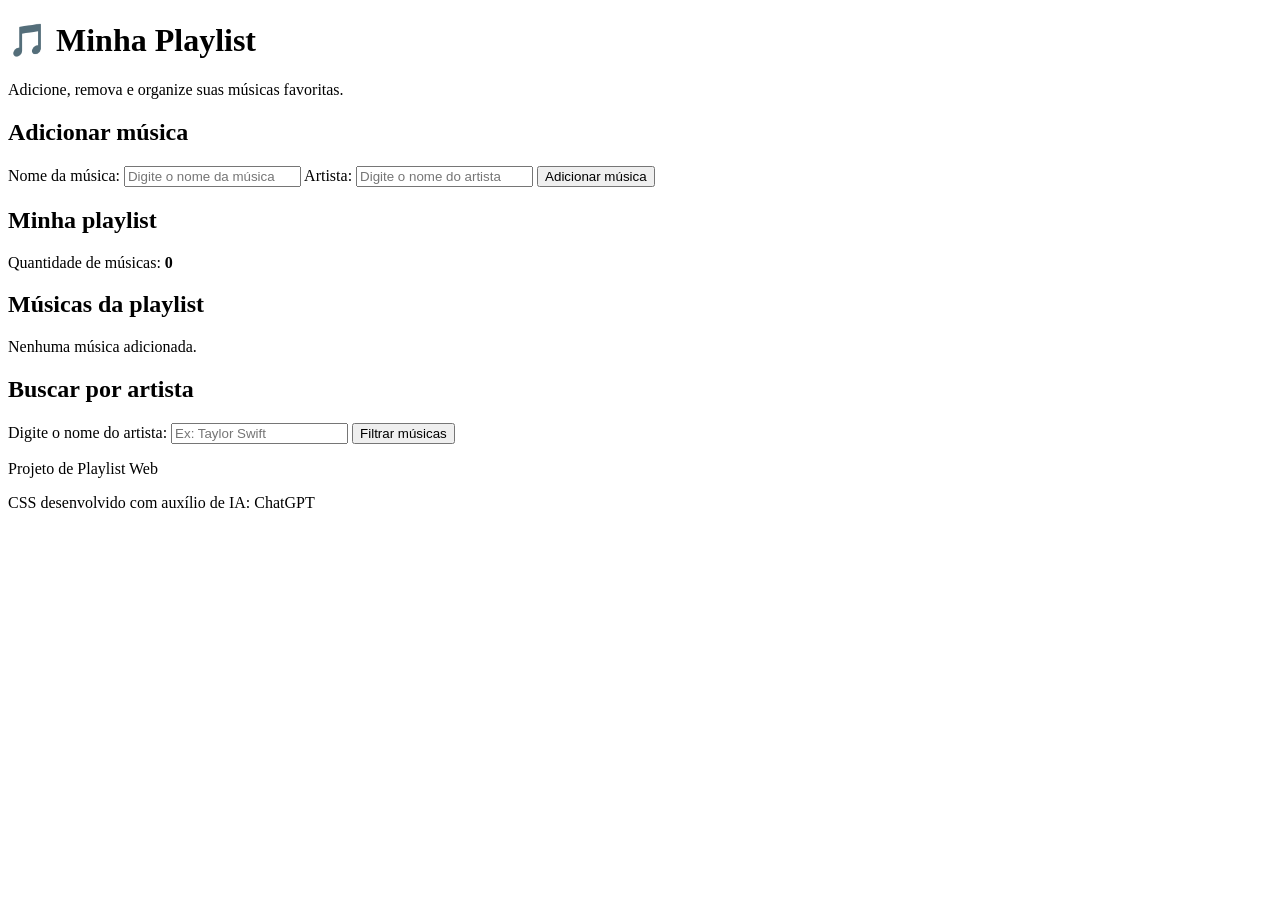
==== index.html @ 2eea327a "Primeiro commit" ====
<!doctype html>
<html lang="pt-br">
  <head>
    <meta charset="UTF-8" />
    <meta name="viewport" content="width=device-width, initial-scale=1.0" />

    <title>Minha Playlist</title>

    <link rel="stylesheet" href="style.css" />
  </head>

  <body>
    <header>
      <h1>🎵 Minha Playlist</h1>
      <p>Adicione, remova e organize suas músicas favoritas.</p>
    </header>

    <main>
      <!-- ÁREA PARA ADICIONAR MÚSICAS -->
      <section>
        <h2>Adicionar música</h2>

        <form id="formAdicionar">
          <label for="nomeMusica">Nome da música:</label>
          <input
            type="text"
            id="nomeMusica"
            placeholder="Digite o nome da música"
            required
          />

          <label for="nomeArtista">Artista:</label>
          <input
            type="text"
            id="nomeArtista"
            placeholder="Digite o nome do artista"
            required
          />

          <button type="submit">Adicionar música</button>
        </form>
      </section>

      <!-- PLAYLIST -->
      <section>
        <h2>Minha playlist</h2>

        <p>
          Quantidade de músicas:
          <strong id="contadorMusicas">0</strong>
        </p>

        <ul id="listaMusicas">
          <!-- O JavaScript vai colocar as músicas aqui -->
        </ul>
      </section>

      <!-- MÚSICAS SEPARADAS POR VÍRGULA -->
      <section>
        <h2>Músicas da playlist</h2>

        <p id="musicasJuntas">Nenhuma música adicionada.</p>
      </section>

      <!-- FILTRO POR ARTISTA -->
      <section>
        <h2>Buscar por artista</h2>

        <label for="artistaFiltro">Digite o nome do artista:</label>

        <input type="text" id="artistaFiltro" placeholder="Ex: Taylor Swift" />

        <button type="button" id="btnFiltrar">Filtrar músicas</button>

        <div id="resultadoFiltro">
          <!-- O JavaScript vai mostrar o resultado aqui -->
        </div>
      </section>
    </main>

    <footer>
      <p>Projeto de Playlist Web</p>
      <p>CSS desenvolvido com auxílio de IA: ChatGPT</p>
    </footer>

    <script src="script.js"></script>
  </body>
</html>
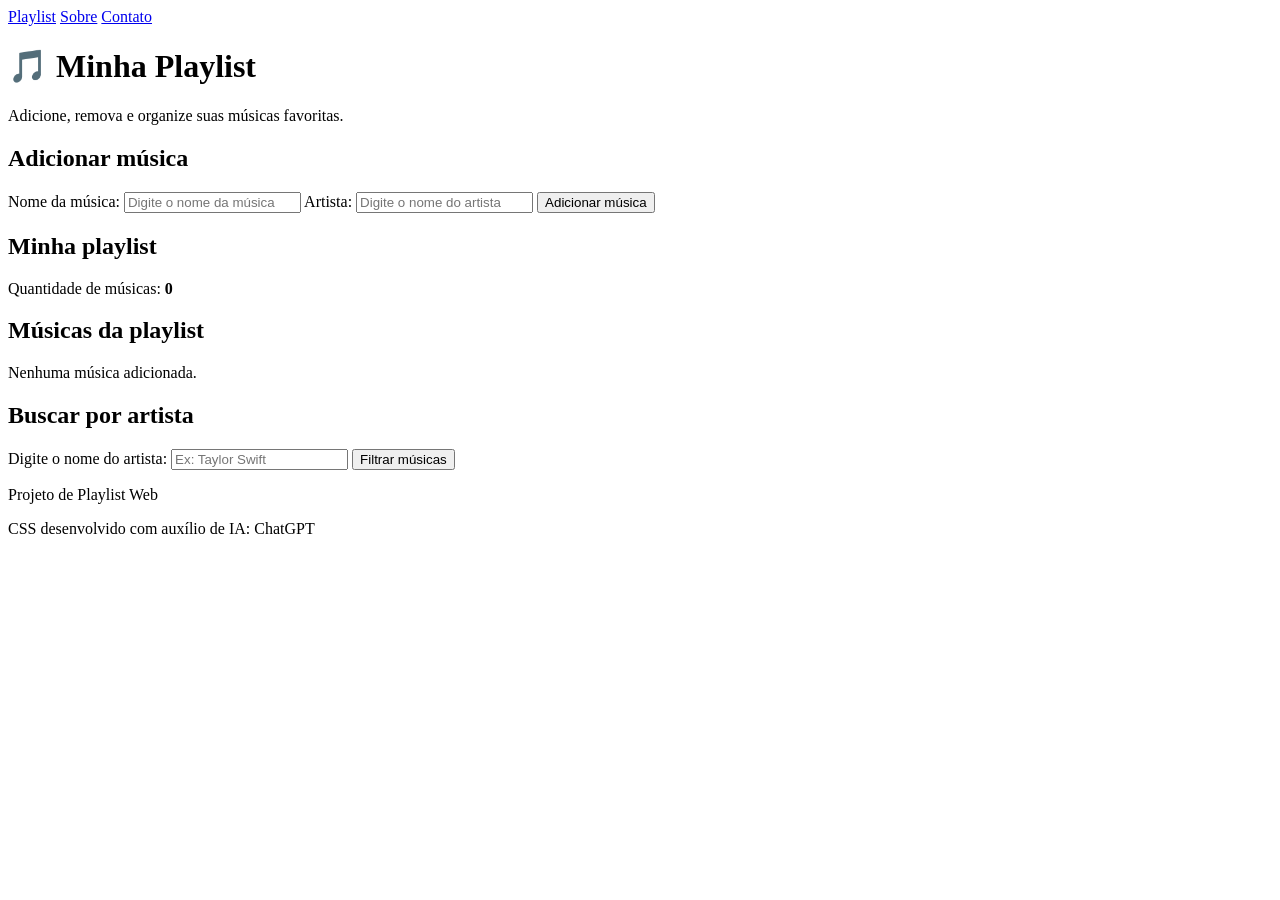
==== commit 95c57015: "segundo commit" ====
--- a/index.html
+++ b/index.html
@@ -8,6 +8,11 @@
 
     <link rel="stylesheet" href="style.css" />
   </head>
+  <nav>
+    <a href="index.html">Playlist</a>
+    <a href="tela2.html">Sobre</a>
+    <a href="tela3.html">Contato</a>
+  </nav>
 
   <body>
     <header>
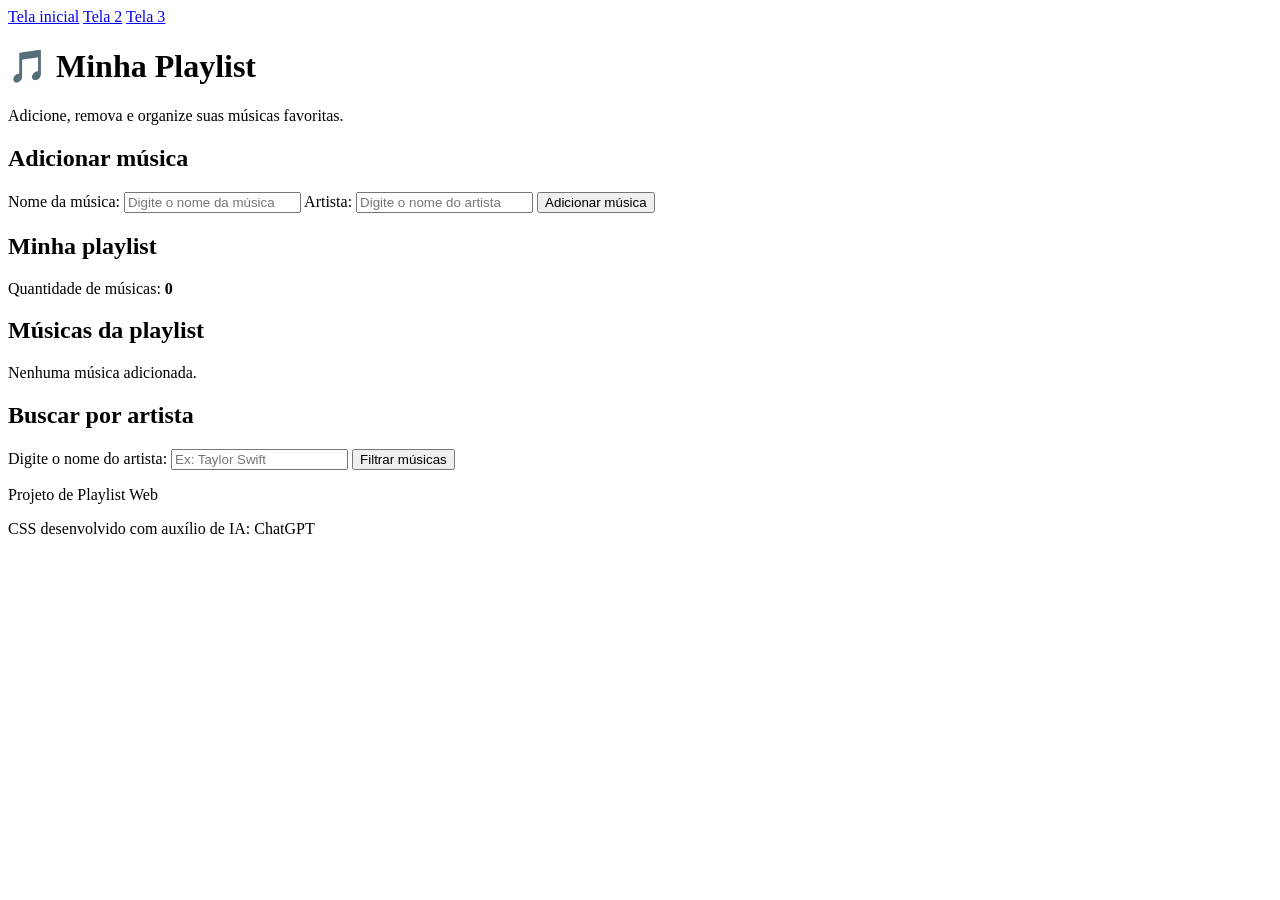
==== commit e1a602dd: "alterei a navbar" ====
--- a/index.html
+++ b/index.html
@@ -9,9 +9,9 @@
     <link rel="stylesheet" href="style.css" />
   </head>
   <nav>
-    <a href="index.html">Playlist</a>
-    <a href="tela2.html">Sobre</a>
-    <a href="tela3.html">Contato</a>
+    <a href="index.html">Tela inicial</a>
+    <a href="tela2.html">Tela 2</a>
+    <a href="tela3.html">Tela 3</a>
   </nav>
 
   <body>
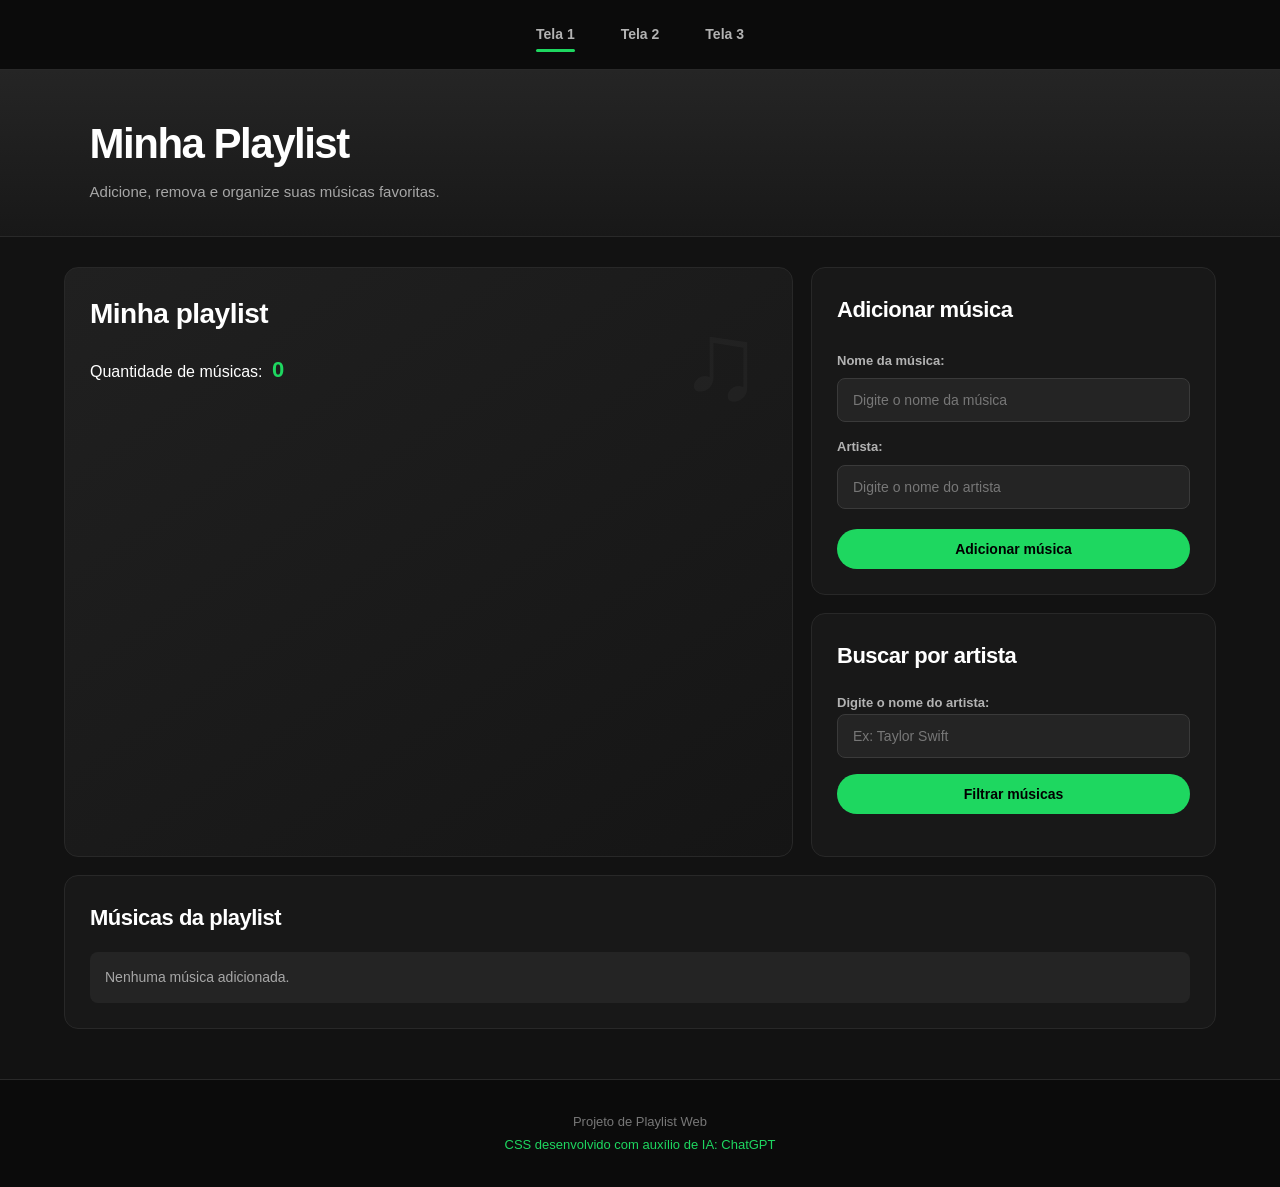
==== commit 9964a616: "CSS" ====
--- a/index.html
+++ b/index.html
@@ -9,19 +9,19 @@
     <link rel="stylesheet" href="style.css" />
   </head>
   <nav>
-    <a href="index.html">Tela inicial</a>
+    <a href="index.html">Tela 1</a>
     <a href="tela2.html">Tela 2</a>
     <a href="tela3.html">Tela 3</a>
   </nav>
 
   <body>
     <header>
-      <h1>🎵 Minha Playlist</h1>
+      <h1>Minha Playlist</h1>
       <p>Adicione, remova e organize suas músicas favoritas.</p>
     </header>
 
     <main>
-      <!-- ÁREA PARA ADICIONAR MÚSICAS -->
+    
       <section>
         <h2>Adicionar música</h2>
 
@@ -45,8 +45,6 @@
           <button type="submit">Adicionar música</button>
         </form>
       </section>
-
-      <!-- PLAYLIST -->
       <section>
         <h2>Minha playlist</h2>
 
@@ -56,18 +54,15 @@
         </p>
 
         <ul id="listaMusicas">
-          <!-- O JavaScript vai colocar as músicas aqui -->
         </ul>
       </section>
 
-      <!-- MÚSICAS SEPARADAS POR VÍRGULA -->
       <section>
         <h2>Músicas da playlist</h2>
 
         <p id="musicasJuntas">Nenhuma música adicionada.</p>
       </section>
 
-      <!-- FILTRO POR ARTISTA -->
       <section>
         <h2>Buscar por artista</h2>
 
@@ -78,7 +73,7 @@
         <button type="button" id="btnFiltrar">Filtrar músicas</button>
 
         <div id="resultadoFiltro">
-          <!-- O JavaScript vai mostrar o resultado aqui -->
+     
         </div>
       </section>
     </main>
--- a/style.css
+++ b/style.css
@@ -0,0 +1,524 @@
+
+
+* {
+    margin: 0;
+    padding: 0;
+    box-sizing: border-box;
+}
+
+/* =====================================================
+   NAVBAR - TELA INICIAL
+===================================================== */
+
+nav {
+    width: 100%;
+
+    display: flex;
+    justify-content: center;
+    align-items: center;
+
+    gap: 10px;
+
+    padding: 14px 20px;
+
+    background: #0b0b0b;
+
+    border-bottom: 1px solid #292929;
+
+    position: sticky;
+    top: 0;
+
+    z-index: 1000;
+}
+
+nav a {
+    position: relative;
+
+    padding: 10px 18px;
+
+    color: #b3b3b3;
+
+    text-decoration: none;
+
+    font-family: "Segoe UI", Arial, sans-serif;
+
+    font-size: 14px;
+
+    font-weight: 600;
+
+    border-radius: 25px;
+
+    transition: 0.25s ease;
+}
+
+/* Efeito quando passa o mouse */
+
+nav a:hover {
+    color: white;
+
+    background: #242424;
+}
+
+/* =====================================================
+   TRACINHO DA PÁGINA ATUAL
+===================================================== */
+
+nav a:first-child::after {
+    content: "";
+
+    position: absolute;
+
+    left: 18px;
+    right: 18px;
+
+    bottom: 3px;
+
+    height: 3px;
+
+    background: #1ed760;
+
+    border-radius: 10px;
+}
+
+/* =====================================================
+   RESPONSIVO
+===================================================== */
+
+@media (max-width: 600px) {
+
+    nav {
+        gap: 3px;
+
+        padding: 10px;
+    }
+
+    nav a {
+        padding: 9px 11px;
+
+        font-size: 12px;
+    }
+}
+body {
+    font-family: "Segoe UI", Arial, sans-serif;
+    background: #121212;
+    color: #ffffff;
+    line-height: 1.5;
+}
+
+/* =====================================================
+   HEADER
+===================================================== */
+
+header {
+    padding: 42px 7% 32px;
+
+    background:
+        linear-gradient(
+            180deg,
+            #252525 0%,
+            #181818 100%
+        );
+
+    border-bottom: 1px solid #292929;
+}
+
+header h1 {
+    font-size: 42px;
+    font-weight: 800;
+    letter-spacing: -1.5px;
+}
+
+header p {
+    margin-top: 6px;
+
+    color: #a7a7a7;
+
+    font-size: 15px;
+}
+
+/* =====================================================
+   LAYOUT PRINCIPAL
+===================================================== */
+
+main {
+    width: 90%;
+    max-width: 1200px;
+
+    margin: 30px auto;
+
+    display: grid;
+
+    grid-template-columns: 1.8fr 1fr;
+
+    grid-template-areas:
+
+        "playlist adicionar"
+
+        "playlist filtro"
+
+        "musicas musicas";
+
+    gap: 18px;
+}
+
+/* =====================================================
+   POSICIONAMENTO
+===================================================== */
+
+main section:nth-child(1) {
+    grid-area: adicionar;
+}
+
+main section:nth-child(2) {
+    grid-area: playlist;
+}
+
+main section:nth-child(3) {
+    grid-area: musicas;
+}
+
+main section:nth-child(4) {
+    grid-area: filtro;
+}
+
+/* =====================================================
+   CARDS
+===================================================== */
+
+section {
+    background: #181818;
+
+    border-radius: 14px;
+
+    padding: 25px;
+
+    border: 1px solid #282828;
+
+    transition: 0.3s ease;
+}
+
+section:hover {
+    background: #1c1c1c;
+
+    border-color: #333;
+
+    transform: translateY(-2px);
+}
+
+section h2 {
+    font-size: 22px;
+
+    font-weight: 700;
+
+    letter-spacing: -0.5px;
+
+    margin-bottom: 18px;
+}
+
+/* =====================================================
+   PLAYLIST — CARD PRINCIPAL
+===================================================== */
+
+main section:nth-child(2) {
+    min-height: 550px;
+
+    background:
+        linear-gradient(
+            145deg,
+            #202020,
+            #151515
+        );
+
+    position: relative;
+
+    overflow: hidden;
+}
+
+main section:nth-child(2)::before {
+    content: "♫";
+
+    position: absolute;
+
+    right: 30px;
+    top: 10px;
+
+    font-size: 110px;
+
+    color: #ffffff08;
+
+    pointer-events: none;
+}
+
+main section:nth-child(2) h2 {
+    font-size: 28px;
+}
+
+/* =====================================================
+   CONTADOR
+===================================================== */
+
+#contadorMusicas {
+    display: inline-block;
+
+    margin-left: 5px;
+
+    color: #1ed760;
+
+    font-size: 22px;
+
+    font-weight: 800;
+}
+
+/* =====================================================
+   LISTA
+===================================================== */
+
+ul {
+    list-style: none;
+
+    margin-top: 25px;
+}
+
+li {
+    display: flex;
+
+    align-items: center;
+
+    min-height: 60px;
+
+    padding: 12px 15px;
+
+    margin-bottom: 7px;
+
+    border-radius: 8px;
+
+    background: #242424;
+
+    color: #eeeeee;
+
+    font-size: 15px;
+
+    transition: 0.25s ease;
+}
+
+li::before {
+    content: "♫";
+
+    margin-right: 14px;
+
+    color: #1ed760;
+
+    font-size: 18px;
+}
+
+li:hover {
+    background: #303030;
+
+    transform: translateX(5px);
+}
+
+/* =====================================================
+   FORMULÁRIO
+===================================================== */
+
+form {
+    display: flex;
+
+    flex-direction: column;
+
+    gap: 8px;
+}
+
+label {
+    color: #b3b3b3;
+
+    font-size: 13px;
+
+    font-weight: 600;
+
+    margin-top: 7px;
+}
+
+input {
+    width: 100%;
+
+    padding: 13px 15px;
+
+    background: #242424;
+
+    color: white;
+
+    border: 1px solid #3a3a3a;
+
+    border-radius: 8px;
+
+    outline: none;
+
+    font-family: inherit;
+
+    font-size: 14px;
+
+    transition: 0.25s;
+}
+
+input::placeholder {
+    color: #777;
+}
+
+input:focus {
+    border-color: #1ed760;
+
+    background: #292929;
+}
+
+/* =====================================================
+   BOTÕES
+===================================================== */
+
+button {
+    margin-top: 12px;
+
+    padding: 12px 20px;
+
+    border: none;
+
+    border-radius: 30px;
+
+    background: #1ed760;
+
+    color: #000000;
+
+    font-family: inherit;
+
+    font-size: 14px;
+
+    font-weight: 800;
+
+    cursor: pointer;
+
+    transition: 0.25s ease;
+}
+
+button:hover {
+    background: #1fdf64;
+
+    transform: scale(1.03);
+}
+
+button:active {
+    transform: scale(0.98);
+}
+
+/* =====================================================
+   MÚSICAS JUNTAS
+===================================================== */
+
+#musicasJuntas {
+    padding: 15px;
+
+    background: #242424;
+
+    border-radius: 8px;
+
+    color: #a7a7a7;
+
+    font-size: 14px;
+}
+
+/* =====================================================
+   FILTRO
+===================================================== */
+
+#artistaFiltro {
+    margin-bottom: 4px;
+}
+
+#btnFiltrar {
+    width: 100%;
+}
+
+#resultadoFiltro {
+    margin-top: 17px;
+}
+
+#resultadoFiltro p {
+    padding: 11px 13px;
+
+    margin-bottom: 7px;
+
+    background: #242424;
+
+    border-radius: 7px;
+
+    color: #cccccc;
+
+    font-size: 14px;
+}
+
+/* =====================================================
+   FOOTER
+===================================================== */
+
+footer {
+    margin-top: 50px;
+
+    padding: 28px;
+
+    text-align: center;
+
+    background: #0b0b0b;
+
+    border-top: 1px solid #292929;
+}
+
+footer p {
+    color: #777;
+
+    font-size: 13px;
+
+    margin: 4px;
+}
+
+footer p:last-child {
+    color: #1ed760;
+}
+
+/* =====================================================
+   RESPONSIVIDADE
+===================================================== */
+
+@media (max-width: 850px) {
+
+    main {
+        grid-template-columns: 1fr;
+
+        grid-template-areas:
+
+            "playlist"
+
+            "adicionar"
+
+            "filtro"
+
+            "musicas";
+    }
+}
+
+@media (max-width: 600px) {
+
+    header {
+        padding: 32px 6%;
+    }
+
+    header h1 {
+        font-size: 31px;
+    }
+
+    main {
+        width: 94%;
+    }
+
+    section {
+        padding: 20px;
+    }
+}
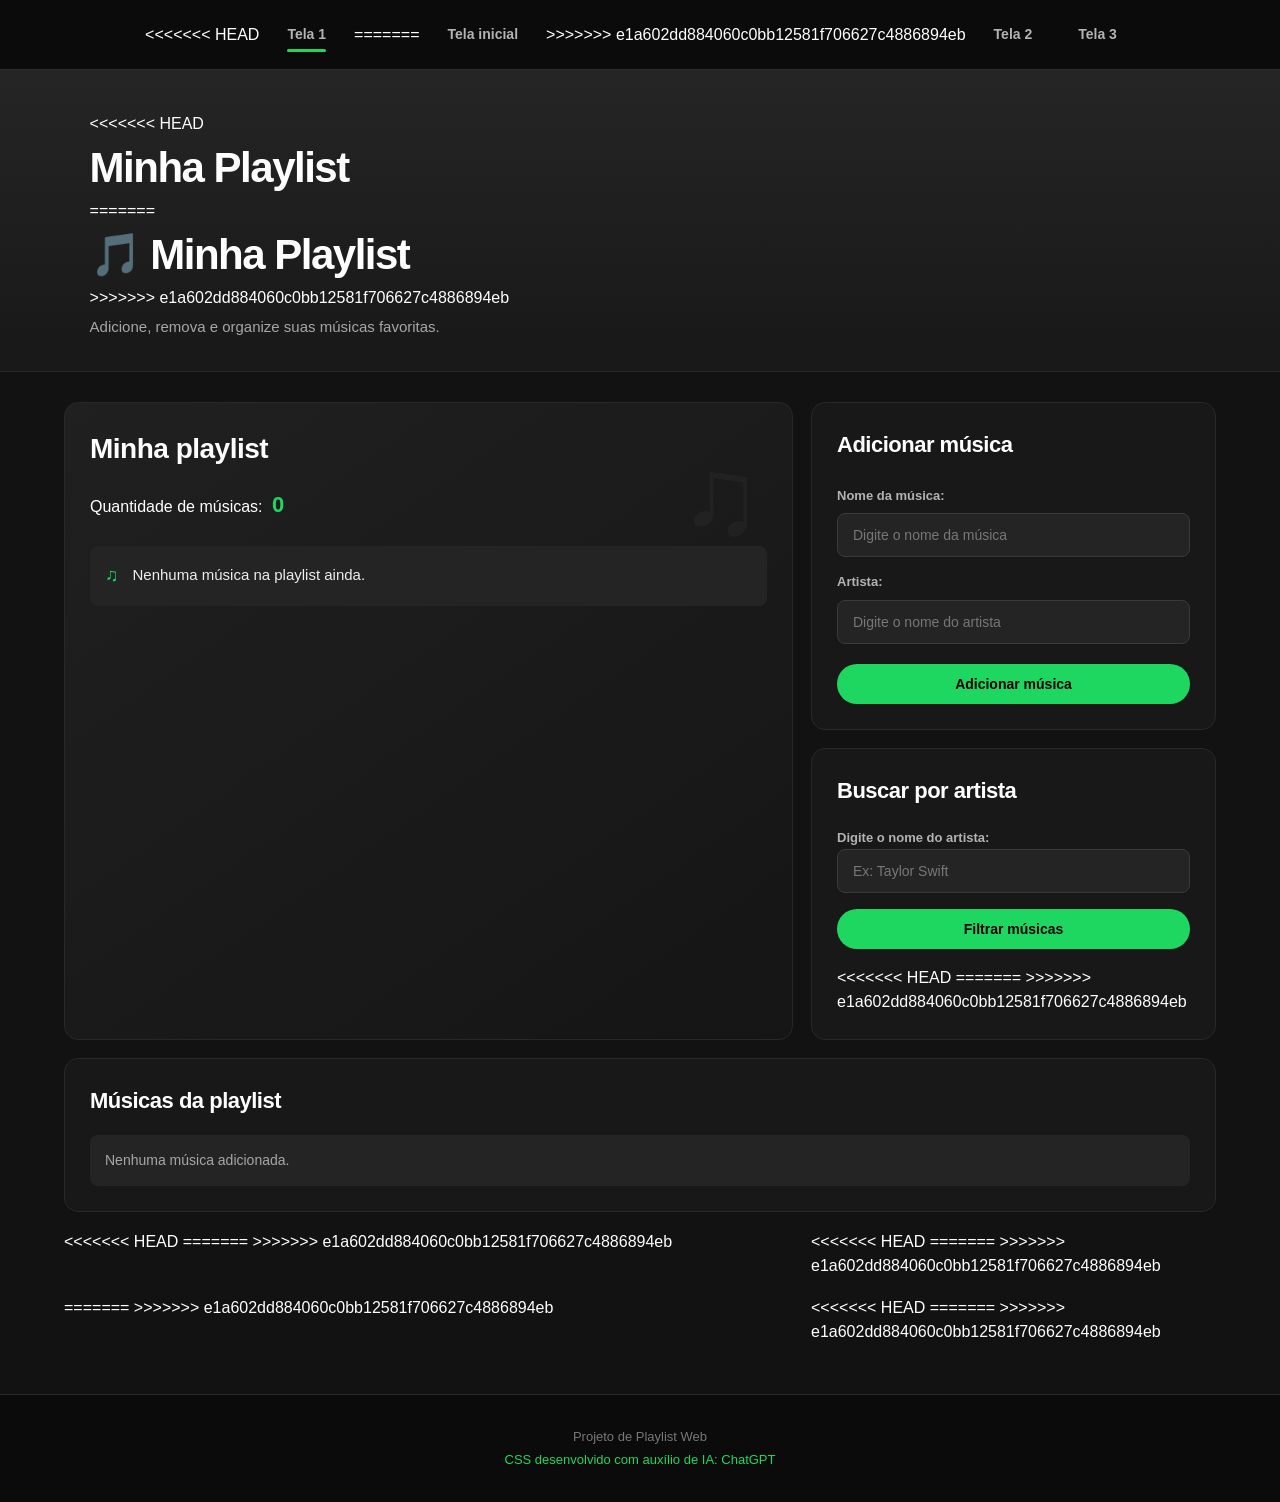
==== commit 149fd3bd: "Integra CSS da playlist" ====
--- a/index.html
+++ b/index.html
@@ -9,19 +9,31 @@
     <link rel="stylesheet" href="style.css" />
   </head>
   <nav>
+<<<<<<< HEAD
     <a href="index.html">Tela 1</a>
+=======
+    <a href="index.html">Tela inicial</a>
+>>>>>>> e1a602dd884060c0bb12581f706627c4886894eb
     <a href="tela2.html">Tela 2</a>
     <a href="tela3.html">Tela 3</a>
   </nav>
 
   <body>
     <header>
+<<<<<<< HEAD
       <h1>Minha Playlist</h1>
+=======
+      <h1>🎵 Minha Playlist</h1>
+>>>>>>> e1a602dd884060c0bb12581f706627c4886894eb
       <p>Adicione, remova e organize suas músicas favoritas.</p>
     </header>
 
     <main>
+<<<<<<< HEAD
     
+=======
+      <!-- ÁREA PARA ADICIONAR MÚSICAS -->
+>>>>>>> e1a602dd884060c0bb12581f706627c4886894eb
       <section>
         <h2>Adicionar música</h2>
 
@@ -45,6 +57,11 @@
           <button type="submit">Adicionar música</button>
         </form>
       </section>
+<<<<<<< HEAD
+=======
+
+      <!-- PLAYLIST -->
+>>>>>>> e1a602dd884060c0bb12581f706627c4886894eb
       <section>
         <h2>Minha playlist</h2>
 
@@ -54,15 +71,27 @@
         </p>
 
         <ul id="listaMusicas">
+<<<<<<< HEAD
         </ul>
       </section>
 
+=======
+          <!-- O JavaScript vai colocar as músicas aqui -->
+        </ul>
+      </section>
+
+      <!-- MÚSICAS SEPARADAS POR VÍRGULA -->
+>>>>>>> e1a602dd884060c0bb12581f706627c4886894eb
       <section>
         <h2>Músicas da playlist</h2>
 
         <p id="musicasJuntas">Nenhuma música adicionada.</p>
       </section>
 
+<<<<<<< HEAD
+=======
+      <!-- FILTRO POR ARTISTA -->
+>>>>>>> e1a602dd884060c0bb12581f706627c4886894eb
       <section>
         <h2>Buscar por artista</h2>
 
@@ -73,7 +102,11 @@
         <button type="button" id="btnFiltrar">Filtrar músicas</button>
 
         <div id="resultadoFiltro">
+<<<<<<< HEAD
      
+=======
+          <!-- O JavaScript vai mostrar o resultado aqui -->
+>>>>>>> e1a602dd884060c0bb12581f706627c4886894eb
         </div>
       </section>
     </main>
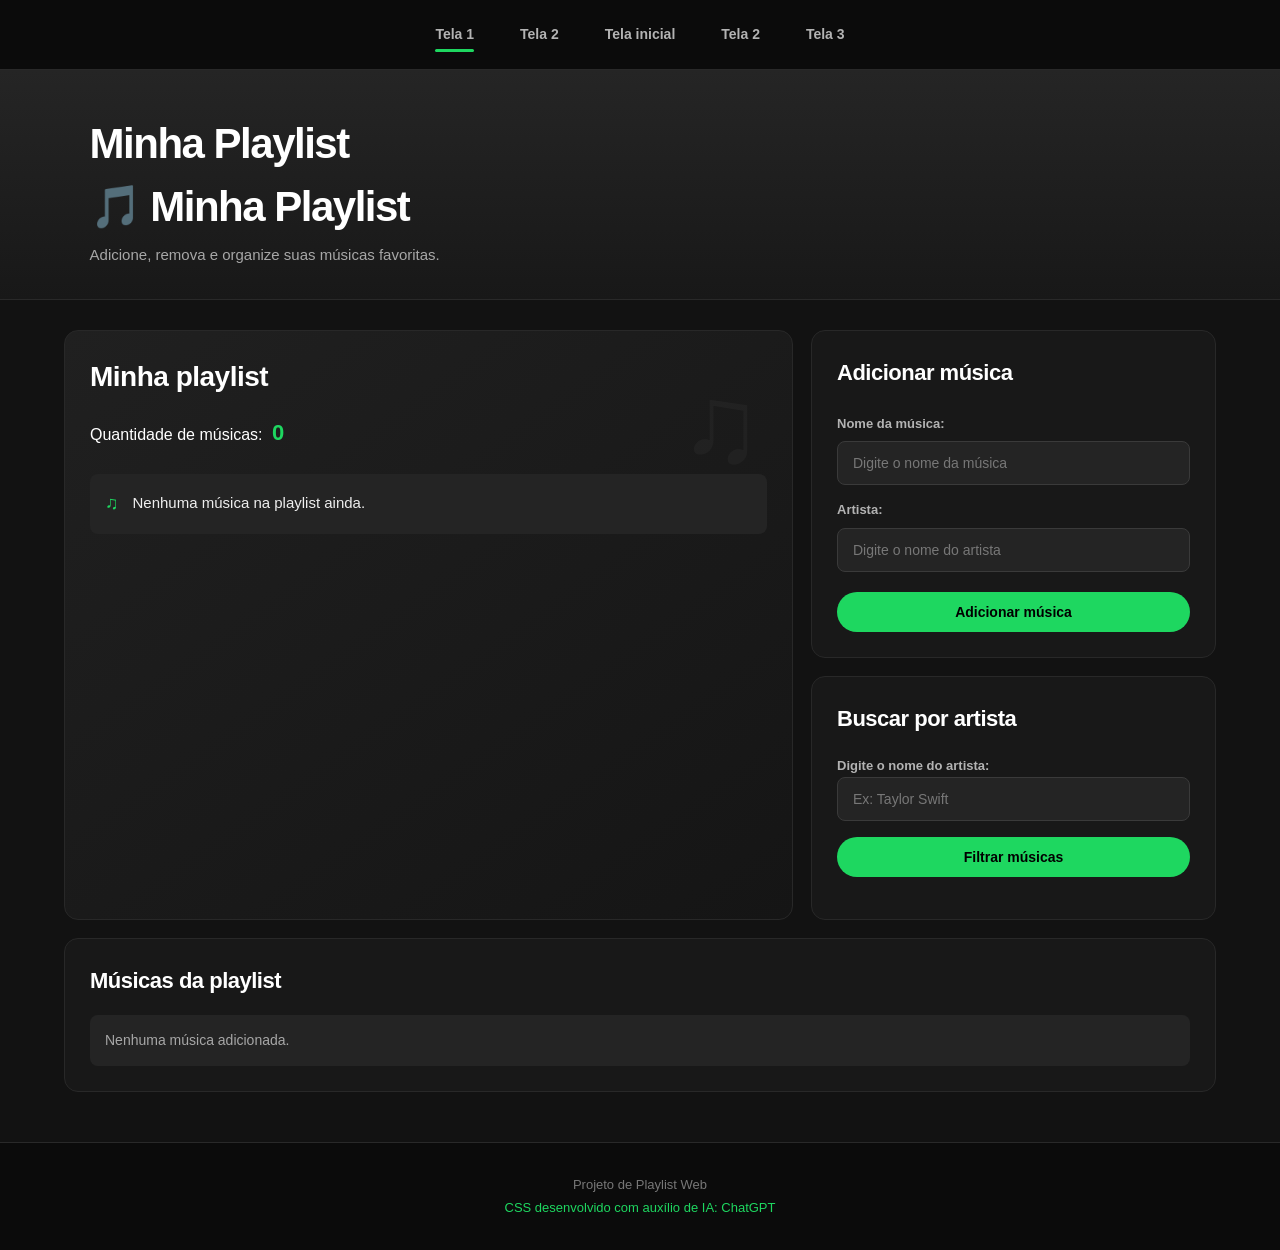
==== commit ebfcc0f9: "Resolução pagina inicial" ====
--- a/index.html
+++ b/index.html
@@ -9,31 +9,28 @@
     <link rel="stylesheet" href="style.css" />
   </head>
   <nav>
-<<<<<<< HEAD
+
     <a href="index.html">Tela 1</a>
-=======
+    <a href="tela2.html">Tela 2</a>
     <a href="index.html">Tela inicial</a>
->>>>>>> e1a602dd884060c0bb12581f706627c4886894eb
+
     <a href="tela2.html">Tela 2</a>
     <a href="tela3.html">Tela 3</a>
   </nav>
 
   <body>
     <header>
-<<<<<<< HEAD
+
       <h1>Minha Playlist</h1>
-=======
+
       <h1>🎵 Minha Playlist</h1>
->>>>>>> e1a602dd884060c0bb12581f706627c4886894eb
+
       <p>Adicione, remova e organize suas músicas favoritas.</p>
     </header>
 
     <main>
-<<<<<<< HEAD
-    
-=======
-      <!-- ÁREA PARA ADICIONAR MÚSICAS -->
->>>>>>> e1a602dd884060c0bb12581f706627c4886894eb
+
+
       <section>
         <h2>Adicionar música</h2>
 
@@ -57,11 +54,8 @@
           <button type="submit">Adicionar música</button>
         </form>
       </section>
-<<<<<<< HEAD
-=======
 
-      <!-- PLAYLIST -->
->>>>>>> e1a602dd884060c0bb12581f706627c4886894eb
+
       <section>
         <h2>Minha playlist</h2>
 
@@ -71,27 +65,24 @@
         </p>
 
         <ul id="listaMusicas">
-<<<<<<< HEAD
+
         </ul>
       </section>
 
-=======
+
           <!-- O JavaScript vai colocar as músicas aqui -->
         </ul>
       </section>
 
       <!-- MÚSICAS SEPARADAS POR VÍRGULA -->
->>>>>>> e1a602dd884060c0bb12581f706627c4886894eb
+
       <section>
         <h2>Músicas da playlist</h2>
 
         <p id="musicasJuntas">Nenhuma música adicionada.</p>
       </section>
 
-<<<<<<< HEAD
-=======
-      <!-- FILTRO POR ARTISTA -->
->>>>>>> e1a602dd884060c0bb12581f706627c4886894eb
+
       <section>
         <h2>Buscar por artista</h2>
 
@@ -102,11 +93,7 @@
         <button type="button" id="btnFiltrar">Filtrar músicas</button>
 
         <div id="resultadoFiltro">
-<<<<<<< HEAD
-     
-=======
-          <!-- O JavaScript vai mostrar o resultado aqui -->
->>>>>>> e1a602dd884060c0bb12581f706627c4886894eb
+
         </div>
       </section>
     </main>
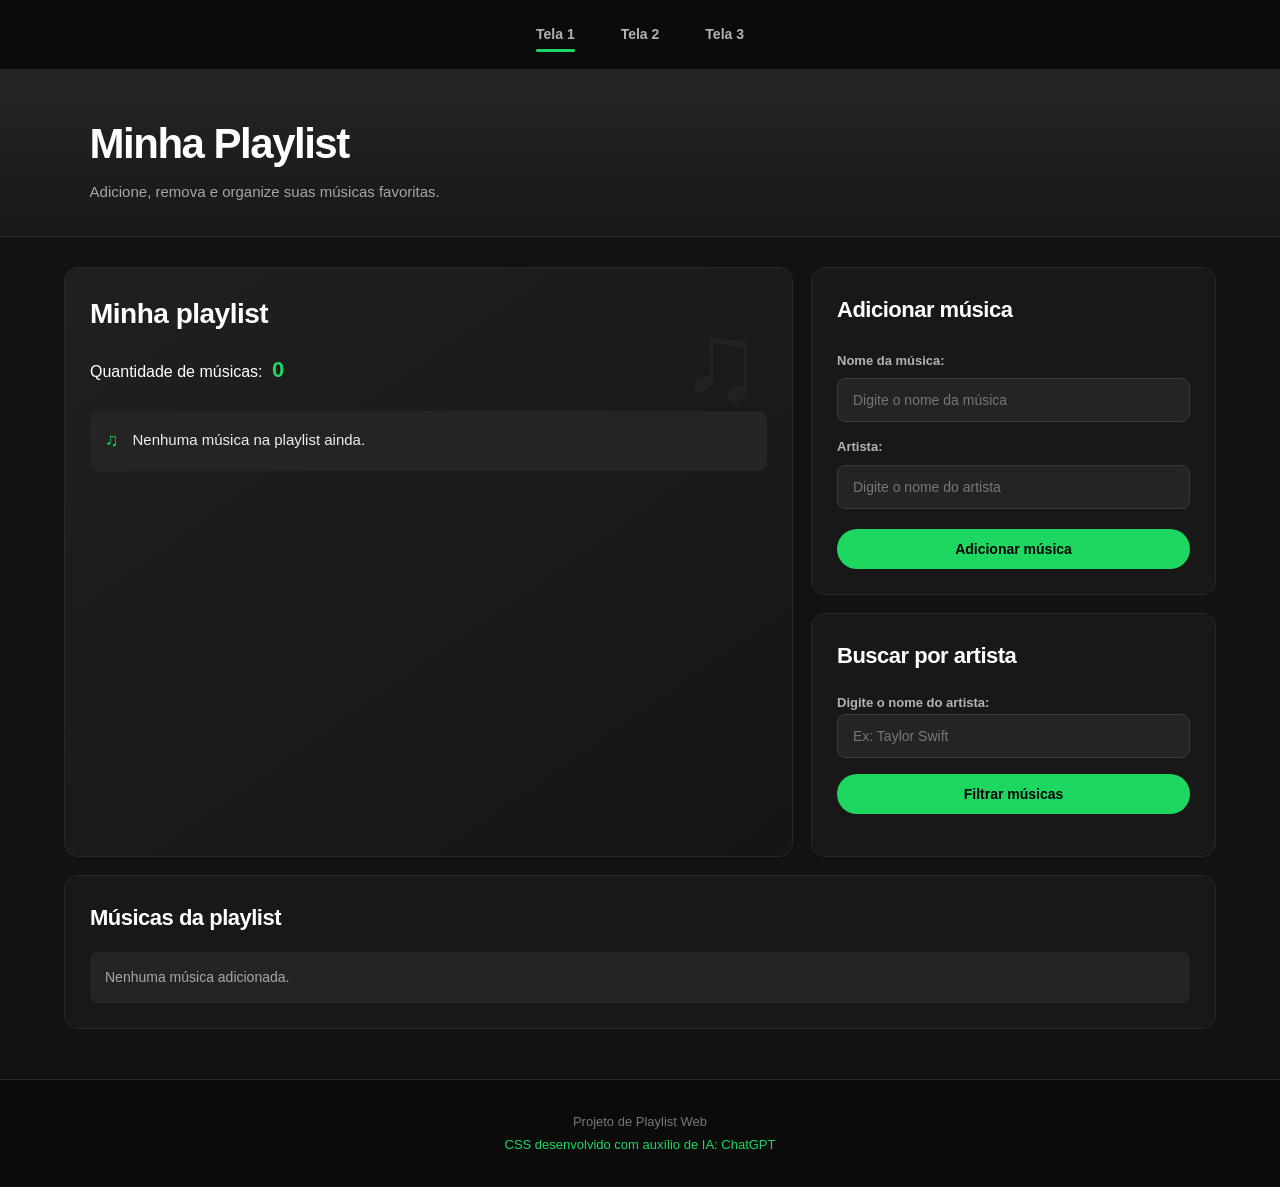
==== commit 7cd6003f: "tirando escritas do HTML" ====
--- a/index.html
+++ b/index.html
@@ -12,9 +12,6 @@
 
     <a href="index.html">Tela 1</a>
     <a href="tela2.html">Tela 2</a>
-    <a href="index.html">Tela inicial</a>
-
-    <a href="tela2.html">Tela 2</a>
     <a href="tela3.html">Tela 3</a>
   </nav>
 
@@ -22,8 +19,6 @@
     <header>
 
       <h1>Minha Playlist</h1>
-
-      <h1>🎵 Minha Playlist</h1>
 
       <p>Adicione, remova e organize suas músicas favoritas.</p>
     </header>
